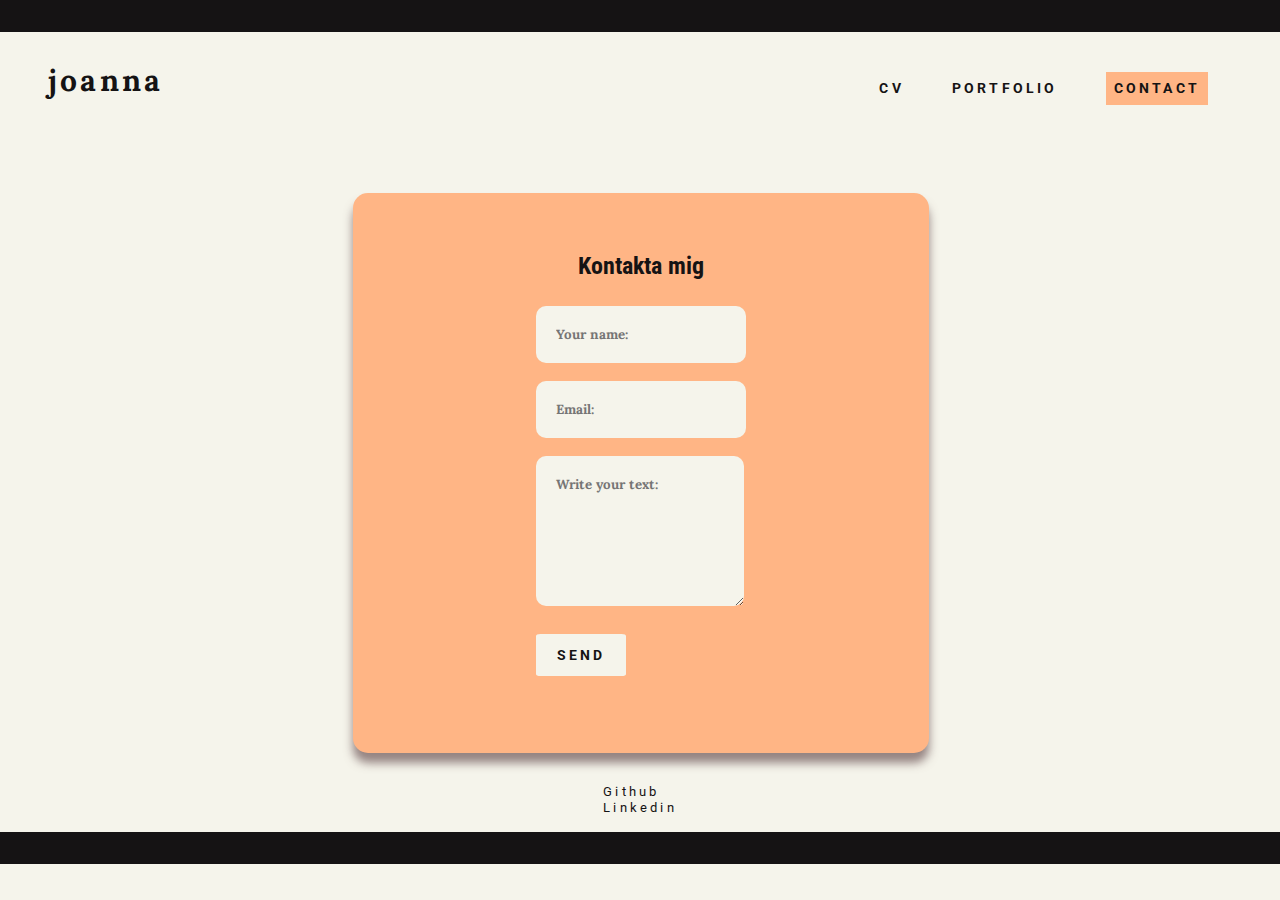
==== contact.html @ 46e3e2fb "221104" ====
<!DOCTYPE html>
<html lang="en">
<head>
    <meta charset="UTF-8">
    <meta http-equiv="X-UA-Compatible" content="IE=edge">
    <meta name="viewport" content="width=device-width, initial-scale=1.0">
    <link rel="stylesheet" href="src/style.css">
    <title>Contact</title>
</head>
<body>
    <div class="container-port">
        <div class="header">
            <nav>
                <a href="index.html" id="logo"><h3>Joanna</h3></a>
                    <ul>
                        <li><a href="cv.html">CV</a></li>
                        <li><a href="portfolio.html">Portfolio</a></li>
                        <li><a class="active" href="contact.html">Contact</a></li>
                    </ul>
            </nav>
        </div>
        <div class="contact-me">
            <div class="side"></div>
            <div class="contact-form"><h2>Kontakta mig</h2>
            <form>
                <label for="yourname"></label><br>
                <input type="text" id="yourname" name="yourname" placeholder="Your name:"><br>
                <label for="email"></label><br>
                <input type="text" id="email" name="email" placeholder="Email:"><br>
                <label for="textarea"></label><br>
                <textarea id="textarea" name="textarea" placeholder="Write your text:"></textarea><br><br><br>
                <a href="thanks.html" class="btn-send">Send</a> 
            </form>
            <div class="side"></div>
            </div>
        </div>
        
        <div class="footer">
            <ul>
                <li><a href="https://gist.github.com/jojjosthlm">Github</a></li>
                <li><a href="https://www.linkedin.com/in/joannaolofsson/">Linkedin</a></li>
            </ul>
        </div>    
    </div>
</body>
</html>
---- src/style.css ----
@import url('https://fonts.googleapis.com/css2?family=Roboto+Condensed&display=swap');
@import url('https://fonts.googleapis.com/css2?family=Roboto&display=swap');
@import url('https://fonts.googleapis.com/css2?family=Lora&display=swap');

:root {
    --black: #151314;
    --apricot: #ffb585; 
    --light: #f5f4eb;
    --gray: #989694;
}
* {
    box-sizing: border-box;
    margin: 0;
    padding: 0;
}

body {
    width: 100vw;
    background-color: var(--light);
    color: var(--black);
}

h1 {
    font-family: 'Roboto Condensed', sans-serif;
    letter-spacing: 0.2rem;
    text-transform: uppercase;
}

h2 {
    font-family: 'Roboto Condensed', sans-serif;
    margin: 0 0 0.5rem 0;
}

h3 {
    font-family: 'Lora', sans-serif;
}

a {
    font-family: 'Roboto', sans-serif;
    text-decoration: none;
    letter-spacing: .2rem;
    color: var(--black);
}

.container {
    width: 100vw;
    height: 35rem;
    display: grid;
    grid-template-columns: 1fr;
    grid-template-rows: repeat(7, 1fr);
    grid-template-areas: 
    "header"
    "hero"
    "values"
    "popup"
    "image-me"
    "text-me"
    "footer"
}

.header {
    grid-area: header;
    width: 100vw;
    height: 13rem;
    border-top: 2rem solid var(--black);
}

/*Navigationen för en mobil*/

nav {
    width: 100vw;
    height: 10rem;
    display: flex;
    flex-direction: column;
    justify-content: flex-end;
    align-items: center;
}

#logo {
    font-size: 1.6rem;
    text-transform: lowercase;
    font-family: 'Lora', sans-serif;
    color: var(--black);
}

nav ul {
    padding-top: 1rem;
    display: flex;
    flex-direction: column;
    justify-content: center;
}

nav li {
    list-style: none;
    text-align: center;
}

nav a {
    font-weight: bold;
    font-size: 0.9rem;
    text-transform: uppercase;
}

nav a:hover {
    background-color: var(--gray); /*Ev ändra hoverfärg*/
    letter-spacing: 3px;
    padding: 0.5rem 0.5rem;
    transition: 0.3s;
}

nav a:is(:link, :active, :visited).active { 
    color: var(--black);
    background-color: var(--apricot);
    padding: 0.5rem 0.5rem;
}

/* Min hero */

.hero {
    grid-area: hero;
    width: 100vw;
    height: 22rem;
    display: flex;
    flex-direction: column;
    justify-content: center;
    align-items: center;
}

#hero-btn {
    width: 6rem;
    height: 2.5rem;
    background-color: var(--light);
    color: var(--black);
    padding-top: 0.2rem;
    font-weight: bold;
    display: flex;
    justify-content: center;
    align-items: center;
    border: 2px solid var(--black);
}

.hero-image {
    max-width: 100%;
}

/* Värden */

.values {
    grid-area: values;
    width: 100vw;
    height: 15rem;
    display: flex;
    flex-direction: column;
    justify-content: center;
    align-items: center;
    text-align: center;
    padding: 0 2rem;
}

.values p {
    
    margin-top: 1rem;
}

/* Pop up rutan */
.popup {
    grid-area: popup;
    width: 100vw;
    height: 10rem;
    display: flex;
    justify-content: center;
    align-items: flex-start;
}

.trigger {
    padding: .7rem 1rem;
    background-color: var(--light);
    border: 3px solid var(--black);
    text-transform: uppercase;
    font-weight: bold;
}

.modal {
    position: fixed;
    left: 0;
    top: 0;
    width: 100%;
    height: 100%;
    background-color: rgba(0, 0, 0, 0.5);
    opacity: 0;
    visibility: hidden;
    transform: scale(1.1);
    transition: visibility 0s linear 0.25s, opacity 0.25s 0s, transform 0.25s;
}

.modal-content {
    position: absolute;
    top: 50%;
    left: 50%;
    transform: translate(-50%, -50%);
    background-color: var(--light);
    padding: 1rem 1.5rem;
    width: 18rem;
    border-radius: 0.5rem;
  }

  .close-button {
    float: right;
    width: 1.5rem;
    line-height: 1.5rem;
    text-align: center;
    cursor: pointer;
    border-radius: 0.25rem;
    background-color: var(black);
  }
  
  .close-button:hover {
    background-color: darkgray;
  }
  
  .show-modal {
    opacity: 1;
    visibility: visible;
    transform: scale(1.0);
    transition: visibility 0s linear 0s, opacity 0.25s 0s, transform 0.25s;
  }

  /* Om mig sektionen */ 

.arrow2{
    display: none;
}
.about-me {
    width: 100vw;
    height: 30%;
    display: flex;
    flex-direction: column;
    justify-content: center;
    align-items: center;
}

.image-me {
    grid-area: image-me;
    max-width: 100%;
    max-height: 100%;
    display: inline-block;
    padding: 0 2rem;
}

.text-me {
    grid-area: text-me;
    height: 30%;
    display: inline-block;
    padding: 0 2rem;
}

.text-me p {
    margin-top: 1rem;
}

/*footer*/

.footer {
    grid-area: footer;
    background-color: var(gray);
    width: 100vw;
    height: 6rem;
    display: flex;
    flex-direction: column;
    justify-content: center;
    align-items: center;
    border-bottom: 2rem solid var(--black);
}

.footer li {
    list-style: none;
    font-size: 0.8rem;
}

.footer a {
    font-size: 0.8rem;
}

.container-cv {
    width: 100vw;
    height: 80rem;
    display: grid;
    grid-template-columns: 1fr;
    grid-template-rows: repeat(7, 1fr);
    gap: 1rem;
    grid-template-areas: 
    "header"
    "hero"
    "edu"
    "exp"
    "skills"
    "tools"
    "footer";
}

.edu {
    grid-area: edu;
    background-color: var(--light);
    height: 40rem;
    display: flex;
    flex-direction: column;
    justify-content: flex-start;
    align-items: flex-start;
    border: 3px solid var(--black);
    border-radius: .3rem;
    padding: 0 2rem;
    margin: 0 2rem;
}

.exp {
    grid-area: exp;
    height: 40rem;
    display: flex;
    flex-direction: column;
    justify-content: flex-start;
    align-items: flex-start;
    border: 3px solid var(--black);
    border-radius: 0.3rem;
    padding: 0.1rem 2rem;
    margin: 0.1rem 2rem;
}

.skills {
    grid-area: skills;
    background-color: var(--light);
    height: 10rem;
    display: flex;
    flex-direction: column;
    justify-content: center;
    align-items: center;
    border: 3px solid var(--black);
    border-radius: .3rem;
    padding: 0 2rem;
    margin: 0 2rem;
}

.tools {
    grid-area: tools;
    background-color: var(--light);
    height: 10rem;
    display: flex;
    flex-direction: column;
    justify-content: center;
    align-items: center;
    border: 3px solid var(--black);
    border-radius: .3rem;
    padding: 0 2rem;
    margin: 0 2rem;
}

/* Portfolio sidan för mobil*/
.container-portfolio {
    width: 100vw;
    height: 80rem;
    display: grid;
    gap: 2rem;  
    grid-template-columns: 1fr;
    grid-template-rows: repeat(9, 1fr);
    grid-template-areas: 
    "header"
    "hero"
    "project1-image"
    "text1"
    "project2-image"
    "text2"
    "project3-image"
    "text3"
    "footer";
}

.project1 {
    max-width: 100%;
    height: 25rem;
    /*background-color: var(--gray);*/
    display: flex;
    flex-direction: column;
    justify-content: center;
    align-items: center;
    border-radius: 0.5rem;
    margin: 0 2rem 0 2rem;
    border: 3px solid var(--black);
}

.project-image1 {
    grid-area: project1-image;
    min-width: 60%;
    max-width: 100%;
    grid-column-start: 1;
    grid-column-end: 2;
}

.text1{
    height: 12rem;
    grid-area: project1;
    grid-column-start: 1;
    grid-column-end: 2;
    display: flex;
    flex-direction: column;
    align-items: center;
    justify-content: space-evenly;
    padding: 0 1rem;
}

.project2 {
    max-width: 100%;
    height: 25rem;
    /*background-color: lightcoral;*/
    display: flex;
    flex-direction: column;
    justify-content: center;
    align-items: center;
    border-radius: 0.5rem;
    margin: 0 2rem 0 2rem;
    border: 3px solid var(--black);
}

.project2-image {
    grid-area: project2-image;
    grid-column-start: 1;
    grid-column-end: 2;
    min-width: 60%;
    max-width: 80%;
    padding-left: 4rem;
    }
    
.text2 {
    height: 12rem;
    grid-area: text2;
    grid-column-start: 1;
    grid-column-end: 2;
    display: flex;
    flex-direction: column;
    align-items: center;
    justify-content: space-evenly;
    padding: 0 1rem;
}

.project3 {
    max-width: 100%;
    height: 25rem;
    display: flex;
    flex-direction: column;
    justify-content: center;
    align-items: center;
    border-radius: 0.5rem;
    margin: 0 2rem 0 2rem;
    border: 3px solid var(--black);
}

.project3-image {
    grid-area: project3-image;
    grid-column-start: 1;
    grid-column-end: 2;
    min-width: 80%;
    max-width: 90%;
    padding-left: 3rem;
}
    
.text3{
    height: 12rem;
    grid-area: project3;
    grid-column-start: 1;
    grid-column-end: 2;
    display: flex;
    flex-direction: column;
    align-items: center;
    justify-content: space-evenly;
    padding: 0 1rem;
}

.btn-project {
    background-color: var(--light);
    border: 2px solid var(--black);
    padding: 0.7rem 1.8rem;
    text-transform: uppercase;
    font-size: 0.8rem;
    font-weight: bold;
}

.contact-form {
    background-color: var(--apricot);
    width: 17rem;
    height: 35rem;
    display: flex;
    flex-direction: column;
    justify-content: center;
    align-items: center;
    border-radius: 15px;
    padding-bottom: 30px;
    margin-top: 30px;
    margin-left: 1.2rem;
    box-shadow: 0px 10px 10px 0px rgba(125, 104, 104, 0.8);
}

.side {
    display: none;
}

input {
    border: 0px solid;
}

#textarea {
    border: 0px solid;
}

.btn-send {
    background-color: var(--light);
    width: 6rem;
    height: 2.5rem;
    color: var(--black);
    padding: 0.8rem 1.3rem;
    margin-top: 50px;
    text-decoration: none;
    font-family: 'Roboto', sans-serif;
    text-transform: uppercase;
    font-weight: bold;
    font-size: 14px;
    border-radius: 5%;    
}

#yourname {
    background-color: var(--light);
    padding: 20px;
    font-family: 'Lora', sans-serif;
    border-radius: 10px;
    font-weight: bold;
}

#email {
    background-color: var(--light);
    padding: 20px;
    font-family: 'Lora', sans-serif;
    border-radius: 10px;
    font-weight: bold;
}

#textarea {
    width: 13rem;
    height: 150px;
    padding: 20px;
    background-color: var(--light);
    font-family: 'Lora', sans-serif;
    border-radius: 10px;
    font-weight: bold;
}


.thanks {
    background-color: var(--apricot);
    font-family: 'Roboto Condensed', sans-serif;
    border: 6px solid var(--black);
    display: flex;
    justify-content: center;
    align-items: center;
}

@import url('https://fonts.googleapis.com/css2?family=Poppins&display=swap');
@import url('https://fonts.googleapis.com/css2?family=Vollkorn&display=swap');

*{
    margin: 0;
    padding: 0;
    box-sizing: border-box;
}

body {
width: 100%;
}

h1 {
    font-family: 'Poppins', sans-serif;
    text-transform: uppercase;
    padding-bottom: 2rem;
}

p {
    font-family: 'Vollkorn', sans-serif;
    padding-bottom: 1rem;
}

.game{
    background-color: var(--gray);
    display: flex;
    flex-direction: column;
    justify-content: center;
    position: fixed;
    top: 30%;
    padding: 3rem 3rem;
    box-shadow: 2rem;
    border-radius: 0.5rem;
    margin-top: 3rem;
}

.guessField {
    padding: 0.7rem;
}
.guessSubmit {
    padding: 0.6rem 1.5rem;
    border-radius: 0.2rem;
    text-transform: uppercase;
    font-weight: bold;
    margin-left: 3rem;
}

@media only screen and (min-width: 400px) and (max-width: 600px){
    .project3-image {
        min-width: 70%;
        max-width: 80%;
        padding-left: 8rem;
        padding-right: 4rem;
    }
}
@media only screen and (min-width: 600px) and (max-width: 767px){
    .project3-image {
        min-width: 40%;
        max-width: 60%;
        padding-left: 10rem;
    }
}

@media only screen and (min-width: 480px) 
and (max-width: 767px) {

.container-contact {
    width: 100vw;
    height: 80rem;
    display: grid;
    grid-template-columns: 1fr auto 1fr;
    grid-template-rows: 1fr auto 1fr;
    gap: 1rem;
    grid-template-areas: 
    "header header header"
    "side contact-me side"
    "footer footer footer";
}

.contact-form {
    background-color: var(--apricot);
    width: 55%;
    height: 35rem;
    display: flex;
    flex-direction: column;
    justify-content: center;
    align-items: center;
    border-radius: 15px;
    padding-bottom: 30px;
    margin-top: 30px;
    box-shadow: 0px 10px 10px 0px rgba(125, 104, 104, 0.8);
}

.side {
        background-color: var(--light);
        width: 20%;
        height: 30rem;
        border: 3px solid var(--black);
}

.contact-me {
    background-color: var(--light);
    width: 100vw;
    height: 35rem;
    display: flex;
    flex-direction: row;
    justify-content: center;
    align-items: center;
}

input {
    border: 0px solid;
}

#textarea {
    border: 0px solid;
}

.btn-send {
    background-color: var(--light);
    width: 6rem;
    height: 2.5rem;
    color: var(--black);
    padding: 0.8rem 1.3rem;
    margin-top: 50px;
    text-decoration: none;
    font-family: 'Roboto', sans-serif;
    text-transform: uppercase;
    font-weight: bold;
    font-size: 14px;
    border-radius: 5%;    
}

#yourname {
    background-color: var(--light);
    padding: 20px;
    font-family: 'Lora', sans-serif;
    border-radius: 10px;
    font-weight: bold;
}

#email {
    background-color: var(--light);
    padding: 20px;
    font-family: 'Lora', sans-serif;
    border-radius: 10px;
    font-weight: bold;
}

#textarea {
    width: 13rem;
    height: 150px;
    padding: 20px;
    background-color: var(--light);
    font-family: 'Lora', sans-serif;
    border-radius: 10px;
    font-weight: bold;
}
}

    
@media only screen and (min-width: 768px) 
 {
    .header {
        height: 8rem;
    }

    nav {
        height: 6rem;
        display: flex;
        flex-direction: row;
        justify-content: space-between;
        padding: 0 3rem;
    }
    
    nav ul {
        display: flex;
        flex-direction: row;
    }

    nav li {
        padding: 0 1.5rem;
    }

    .container {
        width: 100%;
        height: 80rem;
        display: grid;
        grid-template-columns: 1fr 1fr;
        grid-template-rows: repeat(6, 1fr);
        grid-template-areas: 
        "header header"
        "hero hero"
        "values values"
        "popup popup"
        "about-me about-me"
        "footer footer";
    }

    .about-me{
        grid-area: about-me;
        width: 100vw;
        display: flex;
        flex-direction: row;
        justify-content: center;
        align-items: center;
        margin: 3rem 0 0 0;

    }

    .image-me {
        min-width: 20%;
        min-height: 20%;
        max-height: 50%;
        display: flex;
        align-items: center;

    }

    .text-me {
        max-width: 50%;
        min-height: 15rem;
        display: flex;
        flex-direction: column;
        justify-content: flex-start;
        align-items: center;
    }

    .container-cv {
        min-width: 80%;
        max-width: 90%;
        height: 80rem;
        display: grid;
        grid-template-columns: 1fr 1fr;
        grid-template-rows: 1fr repeat(4, 1fr);
        gap: 1rem;
        grid-template-areas: 
        "header header"
        "hero hero"
        "edu exp"
        "skills tools"
        "footer footer";
    }
    
    .edu {
        min-width: 80%;
        max-width: 90%;
        height: 60rem;
        display: flex;
        flex-direction: column;
        justify-content: flex-start;
        align-items: flex-start;
        padding: 1rem 2rem;
    }
    
    .exp {
        min-width: 80%;
        max-width: 90%;
        height: 60rem;
        display: flex;
        flex-direction: column;
        justify-content: flex-start;
        align-items: flex-start;
        padding: 1rem 2rem;
    }
    
    .skills {
        min-width: 80%;
        max-width: 90%;
        height: 17rem;
        display: flex;
        flex-direction: column;
        justify-content: flex-start;
        align-items: center;
        padding: 1rem 2rem;
    }

    .tools {
        min-width: 80%;
        max-width: 90%;
        height: 17rem;
        display: flex;
        flex-direction: column;
        justify-content: flex-start;
        align-items: center;
        padding: 1rem 2rem;
    }

    .container-portfolio {
        width: 100vw;
        height: 85rem;
        display: grid;
        grid-template-columns: 1fr;
        grid-template-rows: repeat(6, 1fr);
        grid-template-areas: 
        "header"
        "hero"
        "project1"
        "project2"
        "project3"
        "footer";
    }
    .project1 {
        grid-area: project1;
        display: flex;
        flex-direction: row;
        align-items: center;
        justify-content: space-between;
    }

    .project1-image {
        width: 100%;
        grid-column-start: 1;
        grid-column-end: 2;
        padding-left: 5rem;
    }

    .text1 {
        height: 12rem;
        grid-column-start: 2;
        grid-column-end: 3; 
        padding-right: 5rem;       

    }

    .project2{
        grid-area: project2;
        display: flex;
        flex-direction: row;
        align-items: center;
        justify-content: space-between;
    }

    .project2-image {
        grid-column-start: 1;
        grid-column-end: 2;
        min-width: 50%;
        max-width: 100%;
        padding-left: 1rem;
        }

    .text2 {
        height: 12rem;
        grid-column-start: 2;
        grid-column-end: 3;
        padding-right: 5rem;
    }

    .project3{
        grid-area: project3;
        display: flex;
        flex-direction: row;
        align-items: center;
        justify-content: center;
    }

    .project3-image {
        grid-column-start: 1;
        grid-column-end: 2;
        padding-right: 10rem;
        max-width: 70%;
    }   

    .text3{
        grid-column-start: 2;
        grid-column-end: 3;
        text-align: center;
        padding-right: 8rem;
    }

    .container-contact {
        width: 100vw;
        height: 40rem;
        display: grid;
        grid-template-columns: 1fr 1fr 1fr;
        grid-template-rows: 1fr 1fr 1fr;
        grid-template-areas: 
        "header header header"
        "side contact-me side"
        "footer footer footer";
    }

    .side {
        background-color: var(--light);
        width: 10%;
        height: 30rem;
        border: 3px solid var(--black);
    }
    
    .contact-me {
        background-color: var(--light);
        width: 100vw;
        height: 40rem;
        display: flex;
        flex-direction: row;
        justify-content: center;
        align-items: center;
    }
    
    .contact-form {
        background-color: var(--apricot);
        width: 45%;
        height: 35rem;
        display: flex;
        flex-direction: column;
        justify-content: center;
        align-items: center;
        border-radius: 15px;
        padding-bottom: 30px;
        margin-top: 50px;
        margin-left: 0.1rem;
        box-shadow: 0px 10px 10px 0px rgba(125, 104, 104, 0.8);
    }
    
    input {
        border: 0px solid;
    }
    
    #textarea {
        border: 0px solid;
    }
    
    .btn-send {
        background-color: var(--light);
        width: 6rem;
        height: 2.5rem;
        color: var(--black);
        padding: 0.8rem 1.3rem;
        margin-top: 50px;
        text-decoration: none;
        font-family: 'Roboto', sans-serif;
        text-transform: uppercase;
        font-weight: bold;
        font-size: 14px;
        border-radius: 5%;    
    }
    
    #yourname {
        background-color: var(--light);
        padding: 20px;
        font-family: 'Lora', sans-serif;
        border-radius: 10px;
        font-weight: bold;
    }
    
    #email {
        background-color: var(--light);
        padding: 20px;
        font-family: 'Lora', sans-serif;
        border-radius: 10px;
        font-weight: bold;
    }
    
    #textarea {
        width: 13rem;
        height: 150px;
        padding: 20px;
        background-color: var(--light);
        font-family: 'Lora', sans-serif;
        border-radius: 10px;
        font-weight: bold;
    }
     
 }
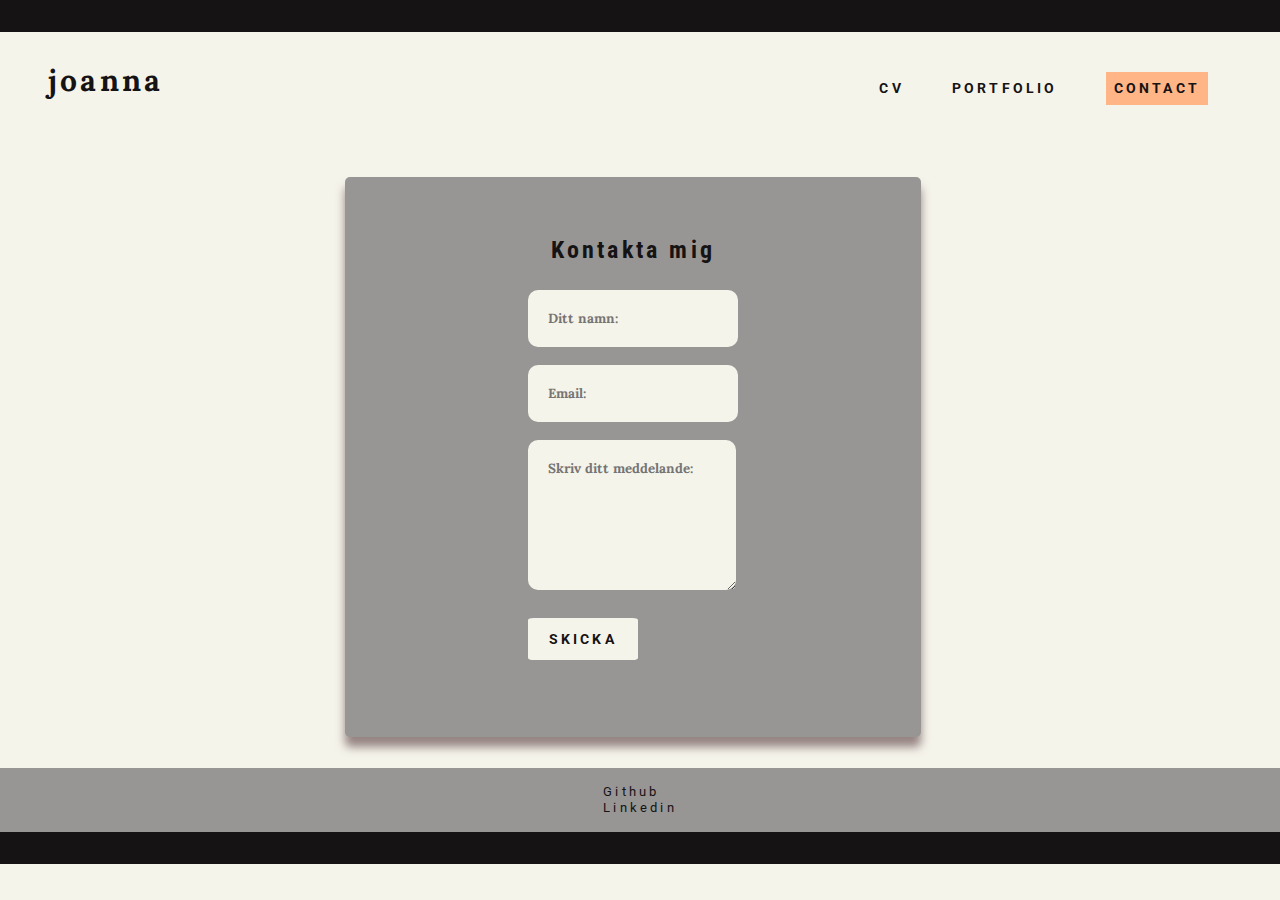
==== commit 28aff485: "221110" ====
--- a/contact.html
+++ b/contact.html
@@ -24,12 +24,12 @@
             <div class="contact-form"><h2>Kontakta mig</h2>
             <form>
                 <label for="yourname"></label><br>
-                <input type="text" id="yourname" name="yourname" placeholder="Your name:"><br>
+                <input type="text" id="yourname" name="yourname" placeholder="Ditt namn:"><br>
                 <label for="email"></label><br>
                 <input type="text" id="email" name="email" placeholder="Email:"><br>
                 <label for="textarea"></label><br>
-                <textarea id="textarea" name="textarea" placeholder="Write your text:"></textarea><br><br><br>
-                <a href="thanks.html" class="btn-send">Send</a> 
+                <textarea id="textarea" name="textarea" placeholder="Skriv ditt meddelande:"></textarea><br><br><br>
+                <a href="thanks.html" class="btn-send">Skicka</a> 
             </form>
             <div class="side"></div>
             </div>
--- a/src/style.css
+++ b/src/style.css
@@ -54,6 +54,7 @@
     "values"
     "popup"
     "image-me"
+    "arrow3"
     "text-me"
     "footer"
 }
@@ -93,6 +94,7 @@
 nav li {
     list-style: none;
     text-align: center;
+    padding: 0.2rem 0;
 }
 
 nav a {
@@ -142,6 +144,7 @@
 .hero-image {
     max-width: 100%;
 }
+
 
 /* Värden */
 
@@ -200,8 +203,9 @@
     transform: translate(-50%, -50%);
     background-color: var(--light);
     padding: 1rem 1.5rem;
-    width: 18rem;
+    width: 15rem;
     border-radius: 0.5rem;
+    font-size: 1rem;
   }
 
   .close-button {
@@ -211,11 +215,13 @@
     text-align: center;
     cursor: pointer;
     border-radius: 0.25rem;
-    background-color: var(black);
+    background-color: var(--gray);
+    font-size: 2rem;
   }
   
   .close-button:hover {
     background-color: darkgray;
+    font-weight: bold;
   }
   
   .show-modal {
@@ -230,6 +236,7 @@
 .arrow2{
     display: none;
 }
+
 .about-me {
     width: 100vw;
     height: 30%;
@@ -259,10 +266,9 @@
 }
 
 /*footer*/
-
 .footer {
     grid-area: footer;
-    background-color: var(gray);
+    background-color: var(--gray);
     width: 100vw;
     height: 6rem;
     display: flex;
@@ -283,47 +289,59 @@
 
 .container-cv {
     width: 100vw;
-    height: 80rem;
+    height: 90rem;
     display: grid;
     grid-template-columns: 1fr;
-    grid-template-rows: repeat(7, 1fr);
+    grid-template-rows: repeat(6, 1fr);
     gap: 1rem;
     grid-template-areas: 
     "header"
     "hero"
-    "edu"
-    "exp"
+    "education"
+    "experience"
     "skills"
-    "tools"
     "footer";
 }
 
-.edu {
-    grid-area: edu;
-    background-color: var(--light);
-    height: 40rem;
+.education {
+    grid-area: education;
+    background-color: var(--light);
+    height: 50rem;
     display: flex;
     flex-direction: column;
     justify-content: flex-start;
     align-items: flex-start;
     border: 3px solid var(--black);
     border-radius: .3rem;
-    padding: 0 2rem;
-    margin: 0 2rem;
-}
-
-.exp {
-    grid-area: exp;
-    height: 40rem;
+    padding: 0.2rem 2rem;
+    margin: 0 2rem 0 1rem;
+}
+
+.courseList {
+    list-style-type: none;
+}
+
+.courseList h3 {
+    padding: 0.8rem 0;
+}
+
+.experience {
+    grid-area: experience;
+    height: 25rem;
     display: flex;
     flex-direction: column;
     justify-content: flex-start;
     align-items: flex-start;
     border: 3px solid var(--black);
     border-radius: 0.3rem;
-    padding: 0.1rem 2rem;
-    margin: 0.1rem 2rem;
-}
+    padding: 0.2rem 2rem;
+    margin: 0 2rem 0 1rem;
+}
+
+.workList {
+    list-style-type: none;
+}
+
 
 .skills {
     grid-area: skills;
@@ -336,21 +354,7 @@
     border: 3px solid var(--black);
     border-radius: .3rem;
     padding: 0 2rem;
-    margin: 0 2rem;
-}
-
-.tools {
-    grid-area: tools;
-    background-color: var(--light);
-    height: 10rem;
-    display: flex;
-    flex-direction: column;
-    justify-content: center;
-    align-items: center;
-    border: 3px solid var(--black);
-    border-radius: .3rem;
-    padding: 0 2rem;
-    margin: 0 2rem;
+    margin: 0 2rem 0 1rem;
 }
 
 /* Portfolio sidan för mobil*/
@@ -376,7 +380,6 @@
 .project1 {
     max-width: 100%;
     height: 25rem;
-    /*background-color: var(--gray);*/
     display: flex;
     flex-direction: column;
     justify-content: center;
@@ -483,18 +486,18 @@
 }
 
 .contact-form {
-    background-color: var(--apricot);
+    background-color: var(--gray);
     width: 17rem;
-    height: 35rem;
-    display: flex;
-    flex-direction: column;
-    justify-content: center;
-    align-items: center;
-    border-radius: 15px;
+    height: 33rem;
+    display: flex;
+    flex-direction: column;
+    justify-content: center;
+    align-items: center;
+    border-radius: 5px;
     padding-bottom: 30px;
-    margin-top: 30px;
-    margin-left: 1.2rem;
+    margin: 2rem 1rem 2rem 0.5rem;
     box-shadow: 0px 10px 10px 0px rgba(125, 104, 104, 0.8);
+    letter-spacing: 0.2rem;
 }
 
 .side {
@@ -552,60 +555,13 @@
 
 
 .thanks {
+    width: 100%;
     background-color: var(--apricot);
     font-family: 'Roboto Condensed', sans-serif;
-    border: 6px solid var(--black);
-    display: flex;
-    justify-content: center;
-    align-items: center;
-}
-
-@import url('https://fonts.googleapis.com/css2?family=Poppins&display=swap');
-@import url('https://fonts.googleapis.com/css2?family=Vollkorn&display=swap');
-
-*{
-    margin: 0;
-    padding: 0;
-    box-sizing: border-box;
-}
-
-body {
-width: 100%;
-}
-
-h1 {
-    font-family: 'Poppins', sans-serif;
-    text-transform: uppercase;
-    padding-bottom: 2rem;
-}
-
-p {
-    font-family: 'Vollkorn', sans-serif;
-    padding-bottom: 1rem;
-}
-
-.game{
-    background-color: var(--gray);
-    display: flex;
-    flex-direction: column;
-    justify-content: center;
-    position: fixed;
-    top: 30%;
-    padding: 3rem 3rem;
-    box-shadow: 2rem;
-    border-radius: 0.5rem;
-    margin-top: 3rem;
-}
-
-.guessField {
-    padding: 0.7rem;
-}
-.guessSubmit {
-    padding: 0.6rem 1.5rem;
-    border-radius: 0.2rem;
-    text-transform: uppercase;
-    font-weight: bold;
-    margin-left: 3rem;
+    border: 3px solid var(--black);
+    display: flex;
+    justify-content: center;
+    align-items: center;
 }
 
 @media only screen and (min-width: 400px) and (max-width: 600px){
@@ -641,7 +597,7 @@
 }
 
 .contact-form {
-    background-color: var(--apricot);
+    /*background-color: var(--gray);*/
     width: 55%;
     height: 35rem;
     display: flex;
@@ -651,7 +607,6 @@
     border-radius: 15px;
     padding-bottom: 30px;
     margin-top: 30px;
-    box-shadow: 0px 10px 10px 0px rgba(125, 104, 104, 0.8);
 }
 
 .side {
@@ -760,6 +715,10 @@
         "footer footer";
     }
 
+    .arrow3 {
+        display: none;
+    }
+
     .about-me{
         grid-area: about-me;
         width: 100vw;
@@ -777,6 +736,7 @@
         max-height: 50%;
         display: flex;
         align-items: center;
+        justify-content: flex-start;
 
     }
 
@@ -790,58 +750,57 @@
     }
 
     .container-cv {
-        min-width: 80%;
-        max-width: 90%;
-        height: 80rem;
+        width: 100vw;
+        height: 50rem;
         display: grid;
         grid-template-columns: 1fr 1fr;
-        grid-template-rows: 1fr repeat(4, 1fr);
+        grid-template-rows: repeat(5, 1fr);
         gap: 1rem;
         grid-template-areas: 
         "header header"
         "hero hero"
-        "edu exp"
-        "skills tools"
+        "education experience"
+        "education skills"
         "footer footer";
     }
     
-    .edu {
-        min-width: 80%;
-        max-width: 90%;
-        height: 60rem;
+    .education {
+        grid-area: education;
+        grid-column-start: 1;
+        grid-column-end: 2;
+        grid-row-start: 3;
+        grid-row-end: 5;
+        height: 47rem;
+        max-width: 100%;
+        display: flex;
+        flex-direction: column;
+        justify-content: flex-start;
+        align-items: flex-start;    
+        padding: 1rem 2rem;
+    }
+    
+    .experience {
+        height: 20rem;
+        max-width: 100%;
         display: flex;
         flex-direction: column;
         justify-content: flex-start;
         align-items: flex-start;
+        grid-column-start: 2;
+        grid-column-end: 3;
+        grid-row-start: 3;
+        grid-row-end: 4;
         padding: 1rem 2rem;
     }
     
-    .exp {
-        min-width: 80%;
-        max-width: 90%;
-        height: 60rem;
-        display: flex;
-        flex-direction: column;
-        justify-content: flex-start;
-        align-items: flex-start;
-        padding: 1rem 2rem;
-    }
-    
     .skills {
-        min-width: 80%;
-        max-width: 90%;
-        height: 17rem;
-        display: flex;
-        flex-direction: column;
-        justify-content: flex-start;
-        align-items: center;
-        padding: 1rem 2rem;
-    }
-
-    .tools {
-        min-width: 80%;
-        max-width: 90%;
-        height: 17rem;
+        grid-area: skills;
+        grid-column-start: 2;
+        grid-column-end: 3;
+        grid-row-start: 4;
+        grid-row-end: 5;
+        max-width: 100%;
+        height: 12rem;
         display: flex;
         flex-direction: column;
         justify-content: flex-start;
@@ -883,7 +842,6 @@
         grid-column-start: 2;
         grid-column-end: 3; 
         padding-right: 5rem;       
-
     }
 
     .project2{
@@ -900,7 +858,7 @@
         min-width: 50%;
         max-width: 100%;
         padding-left: 1rem;
-        }
+    }
 
     .text2 {
         height: 12rem;
@@ -961,18 +919,15 @@
     }
     
     .contact-form {
-        background-color: var(--apricot);
         width: 45%;
         height: 35rem;
         display: flex;
         flex-direction: column;
         justify-content: center;
         align-items: center;
-        border-radius: 15px;
         padding-bottom: 30px;
         margin-top: 50px;
         margin-left: 0.1rem;
-        box-shadow: 0px 10px 10px 0px rgba(125, 104, 104, 0.8);
     }
     
     input {
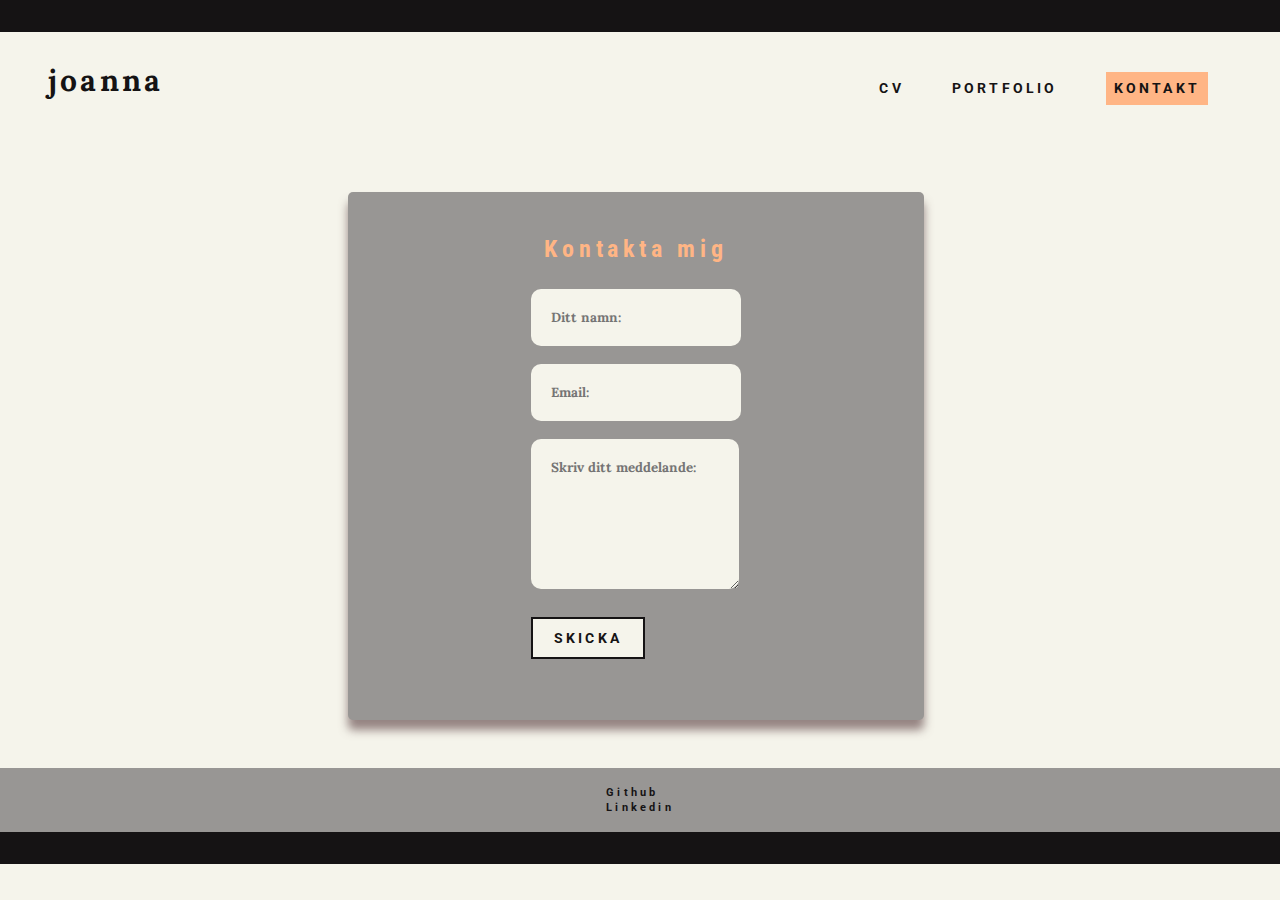
==== commit bc232074: "221111" ====
--- a/contact.html
+++ b/contact.html
@@ -15,7 +15,7 @@
                     <ul>
                         <li><a href="cv.html">CV</a></li>
                         <li><a href="portfolio.html">Portfolio</a></li>
-                        <li><a class="active" href="contact.html">Contact</a></li>
+                        <li><a class="active" href="contact.html">Kontakt</a></li>
                     </ul>
             </nav>
         </div>
--- a/src/style.css
+++ b/src/style.css
@@ -29,10 +29,12 @@
 h2 {
     font-family: 'Roboto Condensed', sans-serif;
     margin: 0 0 0.5rem 0;
+    letter-spacing: 0.3rem;
 }
 
 h3 {
-    font-family: 'Lora', sans-serif;
+    font-family: 'Roboto Condensed', sans-serif;
+    letter-spacing: 0.2rem;
 }
 
 a {
@@ -80,8 +82,11 @@
 #logo {
     font-size: 1.6rem;
     text-transform: lowercase;
+    color: var(--black);
+}
+
+#logo h3 {
     font-family: 'Lora', sans-serif;
-    color: var(--black);
 }
 
 nav ul {
@@ -117,7 +122,6 @@
 }
 
 /* Min hero */
-
 .hero {
     grid-area: hero;
     width: 100vw;
@@ -285,25 +289,62 @@
 
 .footer a {
     font-size: 0.8rem;
+    font-weight: bold;
+    font-size: 0.7rem;
 }
 
 .container-cv {
     width: 100vw;
-    height: 90rem;
+    height: 100rem;
     display: grid;
     grid-template-columns: 1fr;
     grid-template-rows: repeat(6, 1fr);
     gap: 1rem;
     grid-template-areas: 
     "header"
-    "hero"
+    "cvHead"
     "education"
     "experience"
     "skills"
     "footer";
 }
 
+.cvHead {
+    min-width: 60%;
+    max-width: 80%;
+    height: 7rem;
+    grid-area: cvHead;
+    background-color: var(--gray);
+    color: var(--apricot);
+    display: flex;
+    flex-direction: column;
+    justify-content: center;
+    align-items: center;
+    border: 3px solid var(--gray);
+    border-radius: .3rem;
+    padding: 0.7rem 2rem;
+    margin-left: 2rem;
+}
+
+.cvInfo h3 {
+    font-family: 'Roboto', sans-serif;
+}
+
+.cvInfo li {
+    list-style-type: none;
+}
+
+.cvInfo p {
+    
+    font-size: 0.8rem;
+    font-family: 'Roboto';
+    color: var(--black);
+    padding-top: 0.3rem;
+}
+
 .education {
+    min-width: 60%;
+    max-width: 80%;
     grid-area: education;
     background-color: var(--light);
     height: 50rem;
@@ -311,31 +352,34 @@
     flex-direction: column;
     justify-content: flex-start;
     align-items: flex-start;
-    border: 3px solid var(--black);
+    border: 3px solid var(--gray);
     border-radius: .3rem;
-    padding: 0.2rem 2rem;
-    margin: 0 2rem 0 1rem;
+    padding: 0.7rem 2rem;
+    margin-left: 2rem;
 }
 
 .courseList {
     list-style-type: none;
 }
 
-.courseList h3 {
+.courseList h4 {
     padding: 0.8rem 0;
+    font-family: 'Lora', sans-serif;    
 }
 
 .experience {
+    min-width: 60%;
+    max-width: 80%;
     grid-area: experience;
-    height: 25rem;
+    height: 30rem;
     display: flex;
     flex-direction: column;
     justify-content: flex-start;
     align-items: flex-start;
-    border: 3px solid var(--black);
+    border: 3px solid var(--gray);
     border-radius: 0.3rem;
-    padding: 0.2rem 2rem;
-    margin: 0 2rem 0 1rem;
+    padding: 0.7rem 2rem;
+    margin-left: 2rem;
 }
 
 .workList {
@@ -344,17 +388,23 @@
 
 
 .skills {
+    min-width: 60%;
+    max-width: 80%;
     grid-area: skills;
     background-color: var(--light);
-    height: 10rem;
-    display: flex;
-    flex-direction: column;
-    justify-content: center;
-    align-items: center;
-    border: 3px solid var(--black);
+    height: 12rem;
+    display: flex;
+    flex-direction: column;
+    justify-content: center;
+    align-items: center;
+    border: 3px solid var(--gray);
     border-radius: .3rem;
-    padding: 0 2rem;
-    margin: 0 2rem 0 1rem;
+    padding: 1rem 2rem;
+    margin-left: 2rem;
+}
+
+.skills li {
+    padding-top: 0.3rem;
 }
 
 /* Portfolio sidan för mobil*/
@@ -367,7 +417,7 @@
     grid-template-rows: repeat(9, 1fr);
     grid-template-areas: 
     "header"
-    "hero"
+    "portfolioHead"
     "project1-image"
     "text1"
     "project2-image"
@@ -377,16 +427,31 @@
     "footer";
 }
 
+.portfolioHead {
+    grid-area: portfolioHead;
+    max-width: 100%;
+    height: 5rem;
+    background-color: var(--light);
+    display: flex;
+    justify-content: center;
+    align-items: center;
+    color: var(--gray);
+    border-radius: 0.5rem;
+    text-align: center;
+    margin-left: 2rem;
+
+}
 .project1 {
     max-width: 100%;
     height: 25rem;
+    background-color: var(--apricot);
     display: flex;
     flex-direction: column;
     justify-content: center;
     align-items: center;
     border-radius: 0.5rem;
     margin: 0 2rem 0 2rem;
-    border: 3px solid var(--black);
+    /*border: 3px solid var(--black);*/
 }
 
 .project-image1 {
@@ -406,20 +471,20 @@
     flex-direction: column;
     align-items: center;
     justify-content: space-evenly;
+    text-align: center;
     padding: 0 1rem;
 }
 
 .project2 {
     max-width: 100%;
     height: 25rem;
-    /*background-color: lightcoral;*/
+    background-color: var(--gray);
     display: flex;
     flex-direction: column;
     justify-content: center;
     align-items: center;
     border-radius: 0.5rem;
     margin: 0 2rem 0 2rem;
-    border: 3px solid var(--black);
 }
 
 .project2-image {
@@ -440,19 +505,20 @@
     flex-direction: column;
     align-items: center;
     justify-content: space-evenly;
+    text-align: center;
     padding: 0 1rem;
 }
 
 .project3 {
     max-width: 100%;
     height: 25rem;
+    background-color: var(--apricot);
     display: flex;
     flex-direction: column;
     justify-content: center;
     align-items: center;
     border-radius: 0.5rem;
     margin: 0 2rem 0 2rem;
-    border: 3px solid var(--black);
 }
 
 .project3-image {
@@ -473,6 +539,7 @@
     flex-direction: column;
     align-items: center;
     justify-content: space-evenly;
+    text-align: center;
     padding: 0 1rem;
 }
 
@@ -497,7 +564,12 @@
     padding-bottom: 30px;
     margin: 2rem 1rem 2rem 0.5rem;
     box-shadow: 0px 10px 10px 0px rgba(125, 104, 104, 0.8);
-    letter-spacing: 0.2rem;
+}
+
+.contact-form h2 {
+    color: var(--apricot);
+    letter-spacing: 0.3rem;
+    font-weight: bold;
 }
 
 .side {
@@ -515,16 +587,15 @@
 .btn-send {
     background-color: var(--light);
     width: 6rem;
-    height: 2.5rem;
     color: var(--black);
-    padding: 0.8rem 1.3rem;
+    padding: 0.7rem 1.3rem;
     margin-top: 50px;
     text-decoration: none;
     font-family: 'Roboto', sans-serif;
     text-transform: uppercase;
     font-weight: bold;
     font-size: 14px;
-    border-radius: 5%;    
+    border: 2px solid var(--black);
 }
 
 #yourname {
@@ -610,10 +681,10 @@
 }
 
 .side {
-        background-color: var(--light);
-        width: 20%;
-        height: 30rem;
-        border: 3px solid var(--black);
+    background-color: var(--light);
+    width: 20%;
+    height: 30rem;
+    border: 3px solid var(--black);
 }
 
 .contact-me {
@@ -715,6 +786,8 @@
         "footer footer";
     }
 
+    /* Om mig delen för desktop */
+
     .arrow3 {
         display: none;
     }
@@ -749,19 +822,42 @@
         align-items: center;
     }
 
+    /* CV sida för desktop */
+
     .container-cv {
         width: 100vw;
-        height: 50rem;
+        height: 60rem;
         display: grid;
         grid-template-columns: 1fr 1fr;
         grid-template-rows: repeat(5, 1fr);
-        gap: 1rem;
+        gap: 0.5rem;
         grid-template-areas: 
         "header header"
-        "hero hero"
+        "cvHead cvHead"
         "education experience"
         "education skills"
         "footer footer";
+    }
+
+    .cvHead {
+        max-width: 100%;
+        display: flex;
+        flex-direction: column;
+        justify-content: center;
+        align-items: center;
+        margin-left: 0 0;
+    }
+
+    .cvInfo {
+        display: flex;
+        flex-direction: row;
+        justify-content: center;
+        align-items: center;
+    }
+
+    .cvInfo li {
+        display: inline-block;
+        padding: 0 1rem;
     }
     
     .education {
@@ -808,6 +904,8 @@
         padding: 1rem 2rem;
     }
 
+    /* Portfolio sida för desktop */
+
     .container-portfolio {
         width: 100vw;
         height: 85rem;
@@ -816,12 +914,21 @@
         grid-template-rows: repeat(6, 1fr);
         grid-template-areas: 
         "header"
-        "hero"
+        "portfolioHead"
         "project1"
         "project2"
         "project3"
         "footer";
     }
+
+    .portfolioHead {
+        width: 100vw;
+        max-width: 95%;
+        display: flex;
+        justify-content: center;
+        align-items: center;
+    }
+
     .project1 {
         grid-area: project1;
         display: flex;
@@ -886,8 +993,10 @@
         grid-column-start: 2;
         grid-column-end: 3;
         text-align: center;
-        padding-right: 8rem;
-    }
+        padding-right: 2rem;
+    }
+
+    /* Kontaktsida för desktop */
 
     .container-contact {
         width: 100vw;
@@ -920,63 +1029,11 @@
     
     .contact-form {
         width: 45%;
-        height: 35rem;
+        height: 33rem;
         display: flex;
         flex-direction: column;
         justify-content: center;
         align-items: center;
-        padding-bottom: 30px;
-        margin-top: 50px;
-        margin-left: 0.1rem;
-    }
-    
-    input {
-        border: 0px solid;
-    }
-    
-    #textarea {
-        border: 0px solid;
-    }
-    
-    .btn-send {
-        background-color: var(--light);
-        width: 6rem;
-        height: 2.5rem;
-        color: var(--black);
-        padding: 0.8rem 1.3rem;
-        margin-top: 50px;
-        text-decoration: none;
-        font-family: 'Roboto', sans-serif;
-        text-transform: uppercase;
-        font-weight: bold;
-        font-size: 14px;
-        border-radius: 5%;    
-    }
-    
-    #yourname {
-        background-color: var(--light);
-        padding: 20px;
-        font-family: 'Lora', sans-serif;
-        border-radius: 10px;
-        font-weight: bold;
-    }
-    
-    #email {
-        background-color: var(--light);
-        padding: 20px;
-        font-family: 'Lora', sans-serif;
-        border-radius: 10px;
-        font-weight: bold;
-    }
-    
-    #textarea {
-        width: 13rem;
-        height: 150px;
-        padding: 20px;
-        background-color: var(--light);
-        font-family: 'Lora', sans-serif;
-        border-radius: 10px;
-        font-weight: bold;
-    }
-     
+        margin-top: 3rem;
+    }
  }